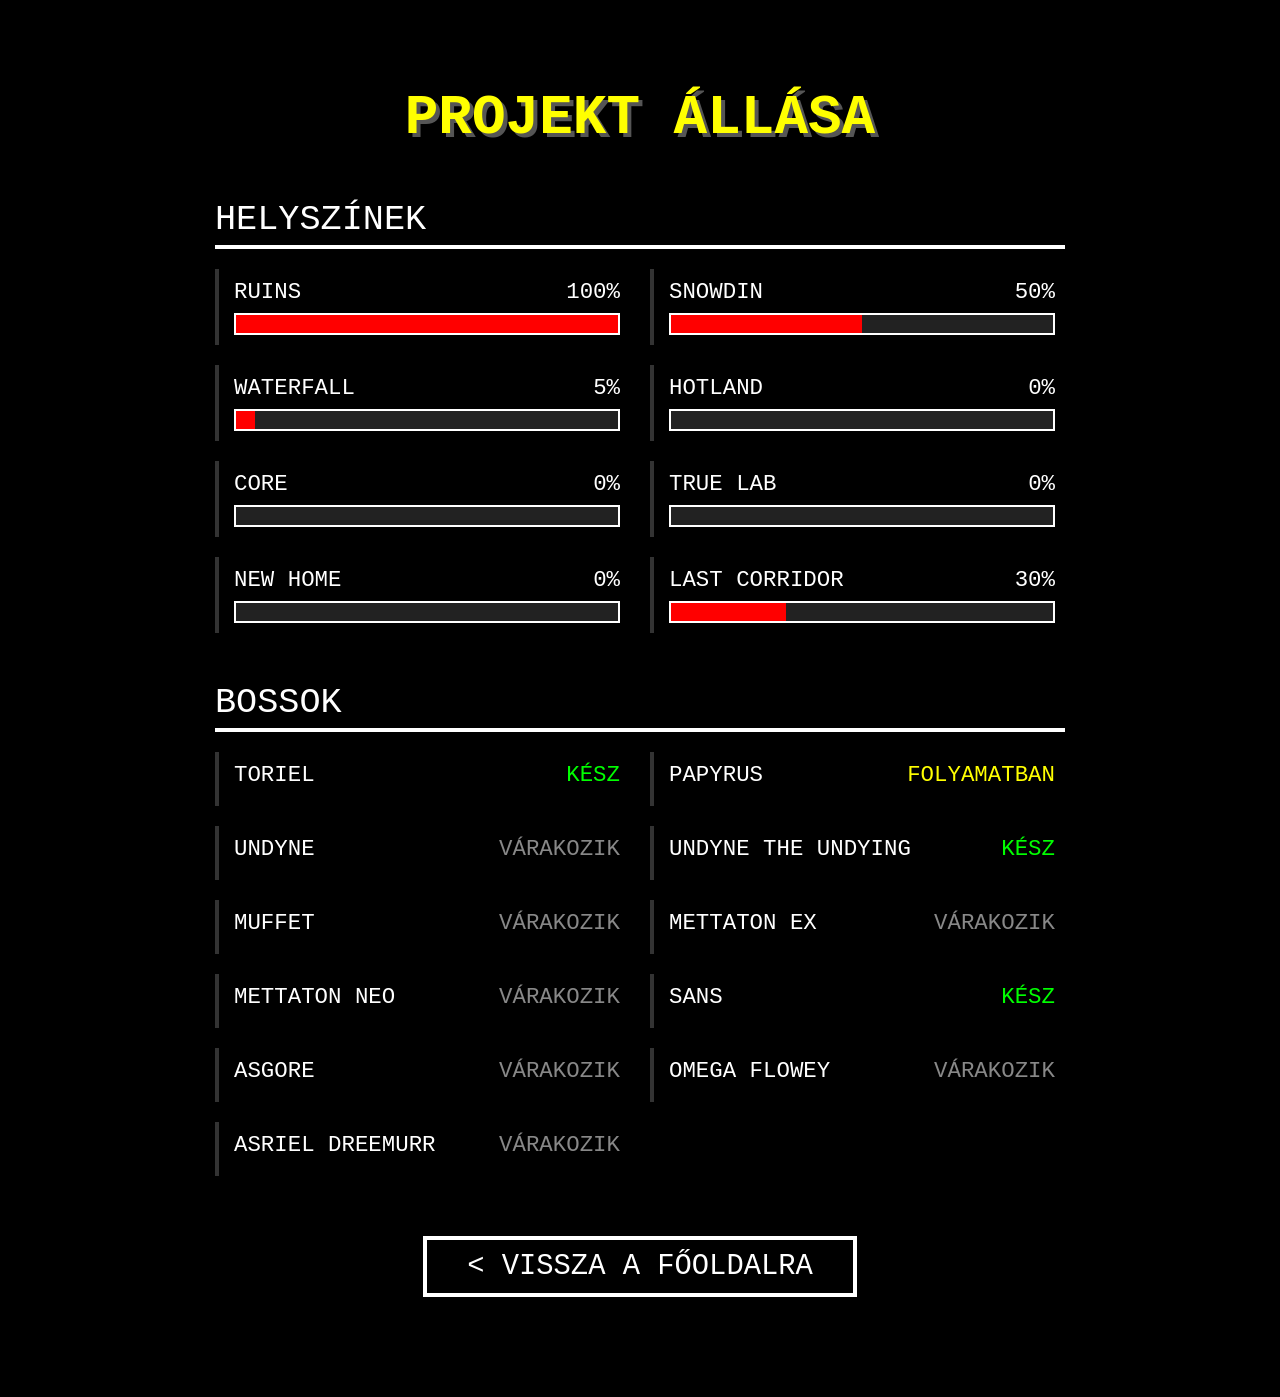
==== allapot/index.html @ 98ee8aeb "átrendezés és magyar font" ====
<!DOCTYPE html>
<html lang="hu">
<head>
    <meta charset="UTF-8">
    <title>Haladás - Undertale Magyarul</title>
    <style>
        @font-face {
            font-family: 'Determination';
            src: url('determination.ttf') format('truetype');
        }

        body {
            background-color: black;
            color: white;
            font-family: 'Determination', 'Courier New', monospace;
            display: flex;
            flex-direction: column;
            align-items: center;
            padding: 40px 20px;
            margin: 0;
            text-transform: uppercase;
        }

        .container { width: 100%; max-width: 850px; }

        h2 { font-size: 3.5rem; color: #ffff00; text-align: center; margin-bottom: 50px; text-shadow: 4px 4px #555; }
        
        .section-title { 
            font-size: 2.2rem; 
            border-bottom: 4px solid white; 
            padding-bottom: 5px; 
            margin-top: 50px;
            color: white;
        }

        .status-grid {
            display: grid;
            grid-template-columns: 1fr 1fr; /* Két oszlopra osztjuk a jobb helykihasználásért */
            gap: 20px;
            margin-top: 20px;
        }

        .status-item {
            display: flex;
            flex-direction: column;
            padding: 10px;
            border-left: 4px solid #333;
            padding-left: 15px;
        }

        .label-row {
            display: flex;
            justify-content: space-between;
            font-size: 1.4rem;
            margin-bottom: 8px;
        }

        /* Folyamatjelzők */
        .bar-bg {
            height: 18px;
            border: 2px solid white;
            background: #222;
        }

        .bar-fill {
            height: 100%;
            background: #ff0000; /* HP Piros */
        }

        /* Boss állapotok */
        .status-tag { font-size: 1.2rem; font-weight: bold; }
        .done { color: #00ff00; }     /* Kész */
        .working { color: #ffff00; }  /* Folyamatban */
        .waiting { color: #888; }     /* Még nincs elkezdve */

        .back-btn {
            margin: 60px auto;
            display: table;
            color: white;
            text-decoration: none;
            font-size: 1.8rem;
            border: 4px solid white;
            padding: 10px 40px;
            transition: 0.1s;
        }

        .back-btn:hover { color: #ffff00; border-color: #ffff00; }

        @media (max-width: 700px) {
            .status-grid { grid-template-columns: 1fr; }
        }
    </style>
</head>
<body>

    <div class="container">
        <h2>PROJEKT ÁLLÁSA</h2>

        <div class="section-title">HELYSZÍNEK</div>
        <div class="status-grid">
            <div class="status-item">
                <div class="label-row"><span>RUINS</span><span>100%</span></div>
                <div class="bar-bg"><div class="bar-fill" style="width: 100%;"></div></div>
            </div>
            <div class="status-item">
                <div class="label-row"><span>SNOWDIN</span><span>50%</span></div>
                <div class="bar-bg"><div class="bar-fill" style="width: 50%;"></div></div>
            </div>
            <div class="status-item">
                <div class="label-row"><span>WATERFALL</span><span>5%</span></div>
                <div class="bar-bg"><div class="bar-fill" style="width: 5%;"></div></div>
            </div>
            <div class="status-item">
                <div class="label-row"><span>HOTLAND</span><span>0%</span></div>
                <div class="bar-bg"><div class="bar-fill" style="width: 0%;"></div></div>
            </div>
            <div class="status-item">
                <div class="label-row"><span>CORE</span><span>0%</span></div>
                <div class="bar-bg"><div class="bar-fill" style="width: 0%;"></div></div>
            </div>
            <div class="status-item">
                <div class="label-row"><span>TRUE LAB</span><span>0%</span></div>
                <div class="bar-bg"><div class="bar-fill" style="width: 0%;"></div></div>
            </div>
            <div class="status-item">
                <div class="label-row"><span>NEW HOME</span><span>0%</span></div>
                <div class="bar-bg"><div class="bar-fill" style="width: 0%;"></div></div>
            </div>
            <div class="status-item">
                <div class="label-row"><span>LAST CORRIDOR</span><span>30%</span></div>
                <div class="bar-bg"><div class="bar-fill" style="width: 30%;"></div></div>
            </div>
        </div>

        <div class="section-title">BOSSOK</div>
        <div class="status-grid">
            <div class="status-item">
                <div class="label-row"><span>TORIEL</span><span class="done">KÉSZ</span></div>
            </div>
            <div class="status-item">
                <div class="label-row"><span>PAPYRUS</span><span class="working">FOLYAMATBAN</span></div>
            </div>
            <div class="status-item">
                <div class="label-row"><span>UNDYNE</span><span class="waiting">VÁRAKOZIK</span></div>
            </div>
            <div class="status-item">
                <div class="label-row"><span>UNDYNE THE UNDYING</span><span class="done">KÉSZ</span></div>
            </div>
            <div class="status-item">
                <div class="label-row"><span>MUFFET</span><span class="waiting">VÁRAKOZIK</span></div>
            </div>
            <div class="status-item">
                <div class="label-row"><span>METTATON EX</span><span class="waiting">VÁRAKOZIK</span></div>
            </div>
            <div class="status-item">
                <div class="label-row"><span>METTATON NEO</span><span class="waiting">VÁRAKOZIK</span></div>
            </div>
            <div class="status-item">
                <div class="label-row"><span>SANS</span><span class="done">KÉSZ</span></div>
            </div>
            <div class="status-item">
                <div class="label-row"><span>ASGORE</span><span class="waiting">VÁRAKOZIK</span></div>
            </div>
            <div class="status-item">
                <div class="label-row"><span>OMEGA FLOWEY</span><span class="waiting">VÁRAKOZIK</span></div>
            </div>
            <div class="status-item">
                <div class="label-row"><span>ASRIEL DREEMURR</span><span class="waiting">VÁRAKOZIK</span></div>
            </div>
        </div>

        <a href="index.html" class="back-btn">< VISSZA A FŐOLDALRA</a>
    </div>

</body>
</html>
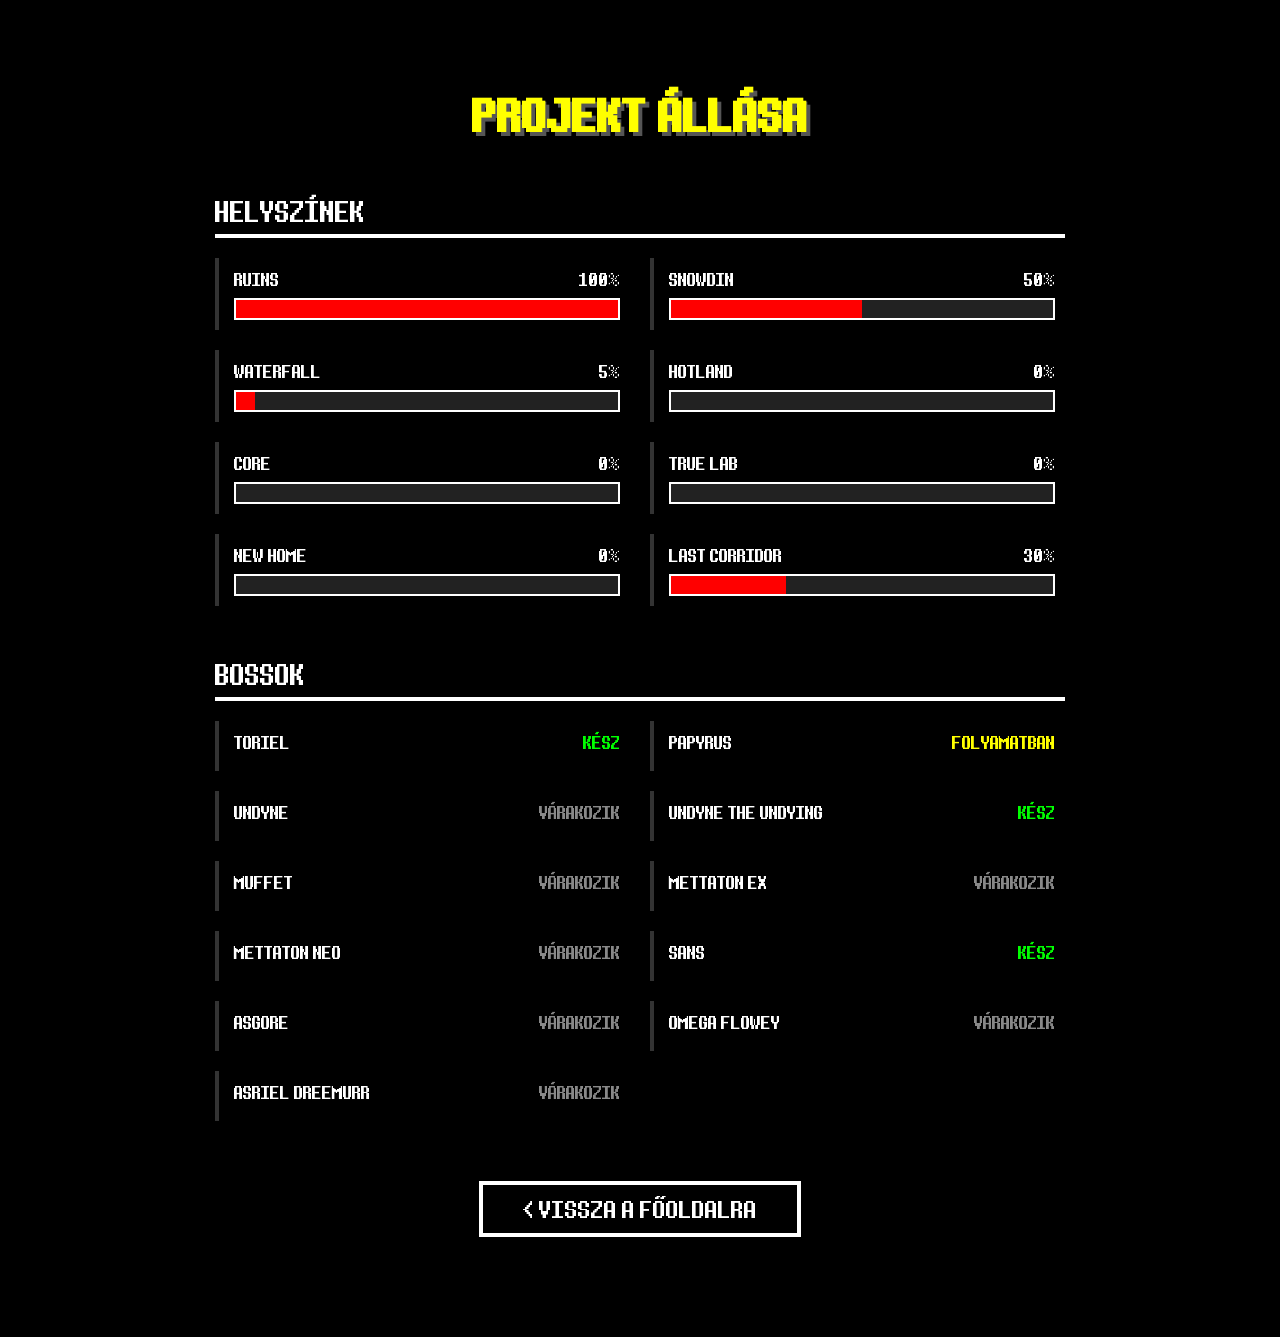
==== commit 99a6b42b: "fix paths, icon, style.css" ====
--- a/allapot/index.html
+++ b/allapot/index.html
@@ -2,17 +2,19 @@
 <html lang="hu">
 <head>
     <meta charset="UTF-8">
+    <meta name="theme-color" content="#000000">
     <title>Haladás - Undertale Magyarul</title>
+    <link rel="icon" type="image/x-icon" href="../favicon.ico">
     <style>
         @font-face {
-            font-family: 'Determination';
-            src: url('determination.ttf') format('truetype');
+            font-family: '8bitoperator_jve';
+            src: url('../assets/8bitoperator_jve.ttf') format('truetype');
         }
 
         body {
             background-color: black;
             color: white;
-            font-family: 'Determination', 'Courier New', monospace;
+            font-family: '8bitoperator_jve', 'Courier New', monospace;
             display: flex;
             flex-direction: column;
             align-items: center;
@@ -92,7 +94,6 @@
     </style>
 </head>
 <body>
-
     <div class="container">
         <h2>PROJEKT ÁLLÁSA</h2>
 
@@ -169,8 +170,7 @@
             </div>
         </div>
 
-        <a href="index.html" class="back-btn">< VISSZA A FŐOLDALRA</a>
+        <a href="../" class="back-btn">< VISSZA A FŐOLDALRA</a>
     </div>
-
 </body>
 </html>
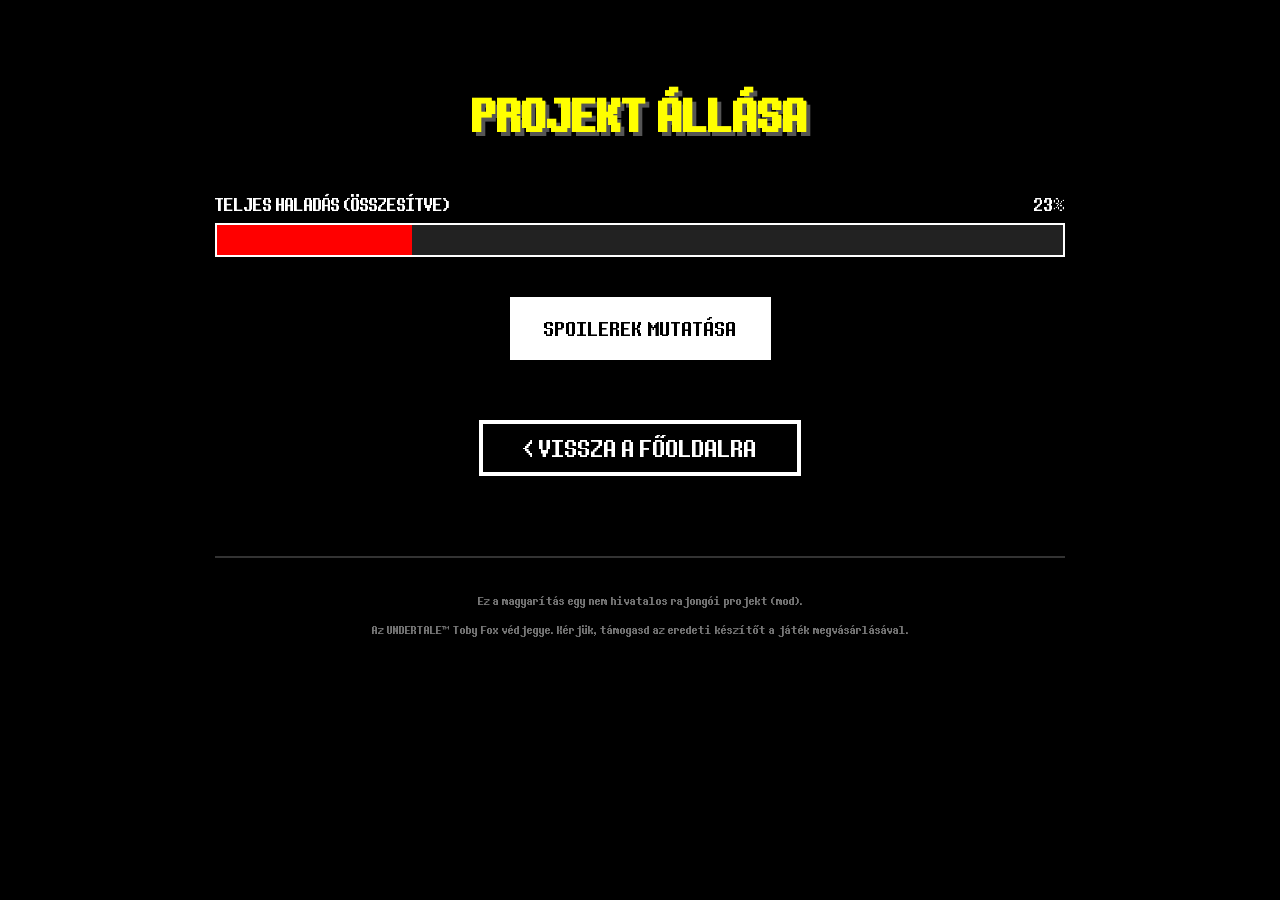
==== commit 6699811d: "Így már jó." ====
--- a/allapot/index.html
+++ b/allapot/index.html
@@ -35,9 +35,15 @@
             color: white;
         }
 
+        /* Teljes haladás csík */
+        .total-progress {
+            margin-bottom: 40px;
+            text-align: center;
+        }
+
         .status-grid {
             display: grid;
-            grid-template-columns: 1fr 1fr; /* Két oszlopra osztjuk a jobb helykihasználásért */
+            grid-template-columns: 1fr 1fr;
             gap: 20px;
             margin-top: 20px;
         }
@@ -57,7 +63,6 @@
             margin-bottom: 8px;
         }
 
-        /* Folyamatjelzők */
         .bar-bg {
             height: 18px;
             border: 2px solid white;
@@ -66,14 +71,50 @@
 
         .bar-fill {
             height: 100%;
-            background: #ff0000; /* HP Piros */
-        }
-
-        /* Boss állapotok */
-        .status-tag { font-size: 1.2rem; font-weight: bold; }
-        .done { color: #00ff00; }     /* Kész */
-        .working { color: #ffff00; }  /* Folyamatban */
-        .waiting { color: #888; }     /* Még nincs elkezdve */
+            background: #ff0000;
+        }
+
+        /* Spoiler stílusok */
+        .spoiler-container {
+            text-align: center;
+            margin-top: 30px;
+        }
+
+        #spoiler-content {
+            display: none; /* Alapból rejtve */
+        }
+
+        .spoiler-btn {
+            background: white;
+            color: black;
+            border: 4px solid white;
+            padding: 15px 30px;
+            font-family: '8bitoperator_jve';
+            font-size: 1.5rem;
+            cursor: pointer;
+            text-transform: uppercase;
+            transition: 0.1s;
+        }
+
+        .spoiler-btn:hover {
+            background: black;
+            color: white;
+        }
+
+        .done { color: #00ff00; }
+        .working { color: #ffff00; }
+        .waiting { color: #888; }
+
+        /* Disclaimer stílus */
+        .disclaimer {
+            margin-top: 80px;
+            border-top: 2px solid #333;
+            padding-top: 20px;
+            font-size: 0.9rem;
+            color: #777;
+            text-align: center;
+            text-transform: none; /* Hogy olvashatóbb legyen a jogi szöveg */
+        }
 
         .back-btn {
             margin: 60px auto;
@@ -97,80 +138,81 @@
     <div class="container">
         <h2>PROJEKT ÁLLÁSA</h2>
 
-        <div class="section-title">HELYSZÍNEK</div>
-        <div class="status-grid">
-            <div class="status-item">
-                <div class="label-row"><span>RUINS</span><span>100%</span></div>
-                <div class="bar-bg"><div class="bar-fill" style="width: 100%;"></div></div>
+        <div class="total-progress">
+            <div class="label-row"><span>TELJES HALADÁS (ÖSSZESÍTVE)</span><span>23%</span></div>
+            <div class="bar-bg" style="height: 30px;"><div class="bar-fill" style="width: 23%;"></div></div>
+        </div>
+
+        <div class="spoiler-container">
+            <button class="spoiler-btn" id="show-btn" onclick="revealSpoilers()">SPOILEREK MUTATÁSA</button>
+        </div>
+
+        <div id="spoiler-content">
+            <div class="section-title">HELYSZÍNEK</div>
+            <div class="status-grid">
+                <div class="status-item">
+                    <div class="label-row"><span>RUINS</span><span>100%</span></div>
+                    <div class="bar-bg"><div class="bar-fill" style="width: 100%;"></div></div>
+                </div>
+                <div class="status-item">
+                    <div class="label-row"><span>SNOWDIN</span><span>50%</span></div>
+                    <div class="bar-bg"><div class="bar-fill" style="width: 50%;"></div></div>
+                </div>
+                <div class="status-item">
+                    <div class="label-row"><span>WATERFALL</span><span>5%</span></div>
+                    <div class="bar-bg"><div class="bar-fill" style="width: 5%;"></div></div>
+                </div>
+                <div class="status-item">
+                    <div class="label-row"><span>HOTLAND</span><span>0%</span></div>
+                    <div class="bar-bg"><div class="bar-fill" style="width: 0%;"></div></div>
+                </div>
+                <div class="status-item">
+                    <div class="label-row"><span>CORE</span><span>0%</span></div>
+                    <div class="bar-bg"><div class="bar-fill" style="width: 0%;"></div></div>
+                </div>
+                <div class="status-item">
+                    <div class="label-row"><span>TRUE LAB</span><span>0%</span></div>
+                    <div class="bar-bg"><div class="bar-fill" style="width: 0%;"></div></div>
+                </div>
+                <div class="status-item">
+                    <div class="label-row"><span>NEW HOME</span><span>0%</span></div>
+                    <div class="bar-bg"><div class="bar-fill" style="width: 0%;"></div></div>
+                </div>
+                <div class="status-item">
+                    <div class="label-row"><span>LAST CORRIDOR</span><span>30%</span></div>
+                    <div class="bar-bg"><div class="bar-fill" style="width: 30%;"></div></div>
+                </div>
             </div>
-            <div class="status-item">
-                <div class="label-row"><span>SNOWDIN</span><span>50%</span></div>
-                <div class="bar-bg"><div class="bar-fill" style="width: 50%;"></div></div>
+
+            <div class="section-title">BOSSOK</div>
+            <div class="status-grid">
+                <div class="status-item"><div class="label-row"><span>TORIEL</span><span class="done">KÉSZ</span></div></div>
+                <div class="status-item"><div class="label-row"><span>PAPYRUS</span><span class="working">FOLYAMATBAN</span></div></div>
+                <div class="status-item"><div class="label-row"><span>UNDYNE</span><span class="waiting">VÁRAKOZIK</span></div></div>
+                <div class="status-item"><div class="label-row"><span>UNDYNE THE UNDYING</span><span class="done">KÉSZ</span></div></div>
+                <div class="status-item"><div class="label-row"><span>MUFFET</span><span class="waiting">VÁRAKOZIK</span></div></div>
+                <div class="status-item"><div class="label-row"><span>METTATON EX</span><span class="waiting">VÁRAKOZIK</span></div></div>
+                <div class="status-item"><div class="label-row"><span>METTATON NEO</span><span class="waiting">VÁRAKOZIK</span></div></div>
+                <div class="status-item"><div class="label-row"><span>SANS</span><span class="done">KÉSZ</span></div></div>
+                <div class="status-item"><div class="label-row"><span>ASGORE</span><span class="waiting">VÁRAKOZIK</span></div></div>
+                <div class="status-item"><div class="label-row"><span>OMEGA FLOWEY</span><span class="waiting">VÁRAKOZIK</span></div></div>
+                <div class="status-item"><div class="label-row"><span>ASRIEL DREEMURR</span><span class="waiting">VÁRAKOZIK</span></div></div>
             </div>
-            <div class="status-item">
-                <div class="label-row"><span>WATERFALL</span><span>5%</span></div>
-                <div class="bar-bg"><div class="bar-fill" style="width: 5%;"></div></div>
-            </div>
-            <div class="status-item">
-                <div class="label-row"><span>HOTLAND</span><span>0%</span></div>
-                <div class="bar-bg"><div class="bar-fill" style="width: 0%;"></div></div>
-            </div>
-            <div class="status-item">
-                <div class="label-row"><span>CORE</span><span>0%</span></div>
-                <div class="bar-bg"><div class="bar-fill" style="width: 0%;"></div></div>
-            </div>
-            <div class="status-item">
-                <div class="label-row"><span>TRUE LAB</span><span>0%</span></div>
-                <div class="bar-bg"><div class="bar-fill" style="width: 0%;"></div></div>
-            </div>
-            <div class="status-item">
-                <div class="label-row"><span>NEW HOME</span><span>0%</span></div>
-                <div class="bar-bg"><div class="bar-fill" style="width: 0%;"></div></div>
-            </div>
-            <div class="status-item">
-                <div class="label-row"><span>LAST CORRIDOR</span><span>30%</span></div>
-                <div class="bar-bg"><div class="bar-fill" style="width: 30%;"></div></div>
-            </div>
-        </div>
-
-        <div class="section-title">BOSSOK</div>
-        <div class="status-grid">
-            <div class="status-item">
-                <div class="label-row"><span>TORIEL</span><span class="done">KÉSZ</span></div>
-            </div>
-            <div class="status-item">
-                <div class="label-row"><span>PAPYRUS</span><span class="working">FOLYAMATBAN</span></div>
-            </div>
-            <div class="status-item">
-                <div class="label-row"><span>UNDYNE</span><span class="waiting">VÁRAKOZIK</span></div>
-            </div>
-            <div class="status-item">
-                <div class="label-row"><span>UNDYNE THE UNDYING</span><span class="done">KÉSZ</span></div>
-            </div>
-            <div class="status-item">
-                <div class="label-row"><span>MUFFET</span><span class="waiting">VÁRAKOZIK</span></div>
-            </div>
-            <div class="status-item">
-                <div class="label-row"><span>METTATON EX</span><span class="waiting">VÁRAKOZIK</span></div>
-            </div>
-            <div class="status-item">
-                <div class="label-row"><span>METTATON NEO</span><span class="waiting">VÁRAKOZIK</span></div>
-            </div>
-            <div class="status-item">
-                <div class="label-row"><span>SANS</span><span class="done">KÉSZ</span></div>
-            </div>
-            <div class="status-item">
-                <div class="label-row"><span>ASGORE</span><span class="waiting">VÁRAKOZIK</span></div>
-            </div>
-            <div class="status-item">
-                <div class="label-row"><span>OMEGA FLOWEY</span><span class="waiting">VÁRAKOZIK</span></div>
-            </div>
-            <div class="status-item">
-                <div class="label-row"><span>ASRIEL DREEMURR</span><span class="waiting">VÁRAKOZIK</span></div>
-            </div>
         </div>
 
         <a href="../" class="back-btn">< VISSZA A FŐOLDALRA</a>
+
+        <div class="disclaimer">
+            <p>Ez a magyarítás egy nem hivatalos rajongói projekt (mod).</p>
+            <p>Az UNDERTALE™ Toby Fox védjegye. Kérjük, támogasd az eredeti készítőt a játék megvásárlásával.</p>
+        </div>
     </div>
+
+    <script>
+        function revealSpoilers() {
+            document.getElementById('spoiler-content').style.display = 'block';
+            document.getElementById('show-btn').style.display = 'none';
+        }
+    </script>
 </body>
-</html>+</html>
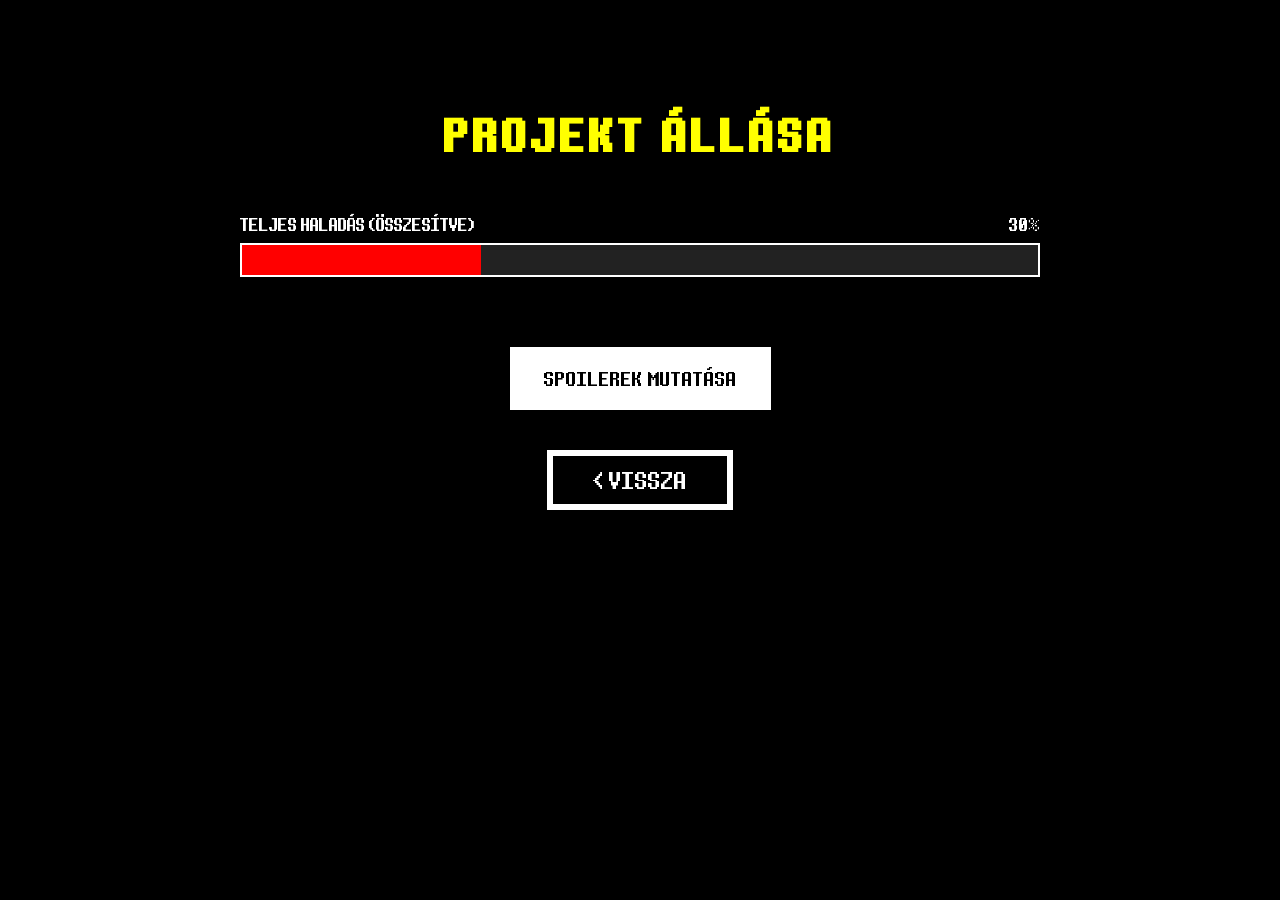
==== commit 88f2c3c4: "főoldal és hírek" ====
--- a/allapot/index.html
+++ b/allapot/index.html
@@ -5,28 +5,8 @@
     <meta name="theme-color" content="#000000">
     <title>Haladás - Undertale Magyarul</title>
     <link rel="icon" type="image/x-icon" href="../favicon.ico">
+    <link rel="stylesheet" href="../assets/style.css" />
     <style>
-        @font-face {
-            font-family: '8bitoperator_jve';
-            src: url('../assets/8bitoperator_jve.ttf') format('truetype');
-        }
-
-        body {
-            background-color: black;
-            color: white;
-            font-family: '8bitoperator_jve', 'Courier New', monospace;
-            display: flex;
-            flex-direction: column;
-            align-items: center;
-            padding: 40px 20px;
-            margin: 0;
-            text-transform: uppercase;
-        }
-
-        .container { width: 100%; max-width: 850px; }
-
-        h2 { font-size: 3.5rem; color: #ffff00; text-align: center; margin-bottom: 50px; text-shadow: 4px 4px #555; }
-        
         .section-title { 
             font-size: 2.2rem; 
             border-bottom: 4px solid white; 
@@ -105,44 +85,21 @@
         .working { color: #ffff00; }
         .waiting { color: #888; }
 
-        /* Disclaimer stílus */
-        .disclaimer {
-            margin-top: 80px;
-            border-top: 2px solid #333;
-            padding-top: 20px;
-            font-size: 0.9rem;
-            color: #777;
-            text-align: center;
-            text-transform: none; /* Hogy olvashatóbb legyen a jogi szöveg */
-        }
-
-        .back-btn {
-            margin: 60px auto;
-            display: table;
-            color: white;
-            text-decoration: none;
-            font-size: 1.8rem;
-            border: 4px solid white;
-            padding: 10px 40px;
-            transition: 0.1s;
-        }
-
-        .back-btn:hover { color: #ffff00; border-color: #ffff00; }
-
         @media (max-width: 700px) {
             .status-grid { grid-template-columns: 1fr; }
         }
     </style>
 </head>
 <body>
-    <div class="container">
+    <header class="container">
         <h2>PROJEKT ÁLLÁSA</h2>
-
         <div class="total-progress">
-            <div class="label-row"><span>TELJES HALADÁS (ÖSSZESÍTVE)</span><span>23%</span></div>
-            <div class="bar-bg" style="height: 30px;"><div class="bar-fill" style="width: 23%;"></div></div>
+            <div class="label-row"><span>TELJES HALADÁS (ÖSSZESÍTVE)</span><span>30%</span></div>
+            <div class="bar-bg" style="height: 30px;"><div class="bar-fill" style="width: 30%;"></div></div>
         </div>
-
+    </header>
+    
+    <main class="container">
         <div class="spoiler-container">
             <button class="spoiler-btn" id="show-btn" onclick="revealSpoilers()">SPOILEREK MUTATÁSA</button>
         </div>
@@ -155,20 +112,20 @@
                     <div class="bar-bg"><div class="bar-fill" style="width: 100%;"></div></div>
                 </div>
                 <div class="status-item">
-                    <div class="label-row"><span>SNOWDIN</span><span>50%</span></div>
-                    <div class="bar-bg"><div class="bar-fill" style="width: 50%;"></div></div>
+                    <div class="label-row"><span>SNOWDIN</span><span>95%</span></div>
+                    <div class="bar-bg"><div class="bar-fill" style="width: 95%;"></div></div>
                 </div>
                 <div class="status-item">
                     <div class="label-row"><span>WATERFALL</span><span>5%</span></div>
                     <div class="bar-bg"><div class="bar-fill" style="width: 5%;"></div></div>
                 </div>
                 <div class="status-item">
-                    <div class="label-row"><span>HOTLAND</span><span>0%</span></div>
-                    <div class="bar-bg"><div class="bar-fill" style="width: 0%;"></div></div>
+                    <div class="label-row"><span>HOTLAND</span><span>5%</span></div>
+                    <div class="bar-bg"><div class="bar-fill" style="width: 5%;"></div></div>
                 </div>
                 <div class="status-item">
-                    <div class="label-row"><span>CORE</span><span>0%</span></div>
-                    <div class="bar-bg"><div class="bar-fill" style="width: 0%;"></div></div>
+                    <div class="label-row"><span>CORE</span><span>9%</span></div>
+                    <div class="bar-bg"><div class="bar-fill" style="width: 9%;"></div></div>
                 </div>
                 <div class="status-item">
                     <div class="label-row"><span>TRUE LAB</span><span>0%</span></div>
@@ -190,23 +147,18 @@
                 <div class="status-item"><div class="label-row"><span>PAPYRUS</span><span class="working">FOLYAMATBAN</span></div></div>
                 <div class="status-item"><div class="label-row"><span>UNDYNE</span><span class="waiting">VÁRAKOZIK</span></div></div>
                 <div class="status-item"><div class="label-row"><span>UNDYNE THE UNDYING</span><span class="done">KÉSZ</span></div></div>
-                <div class="status-item"><div class="label-row"><span>MUFFET</span><span class="waiting">VÁRAKOZIK</span></div></div>
-                <div class="status-item"><div class="label-row"><span>METTATON EX</span><span class="waiting">VÁRAKOZIK</span></div></div>
-                <div class="status-item"><div class="label-row"><span>METTATON NEO</span><span class="waiting">VÁRAKOZIK</span></div></div>
+                <div class="status-item"><div class="label-row"><span>MUFFET</span><span class="done">KÉSZ</span></div></div>
+                <div class="status-item"><div class="label-row"><span>METTATON EX</span><span class="working">FOLYAMATBAN</span></div></div>
+                <div class="status-item"><div class="label-row"><span>METTATON NEO</span><span class="done">KÉSZ</span></div></div>
                 <div class="status-item"><div class="label-row"><span>SANS</span><span class="done">KÉSZ</span></div></div>
                 <div class="status-item"><div class="label-row"><span>ASGORE</span><span class="waiting">VÁRAKOZIK</span></div></div>
-                <div class="status-item"><div class="label-row"><span>OMEGA FLOWEY</span><span class="waiting">VÁRAKOZIK</span></div></div>
-                <div class="status-item"><div class="label-row"><span>ASRIEL DREEMURR</span><span class="waiting">VÁRAKOZIK</span></div></div>
+                <div class="status-item"><div class="label-row"><span>OMEGA FLOWEY</span><span class="done">KÉSZ</span></div></div>
+                <div class="status-item"><div class="label-row"><span>ASRIEL DREEMURR</span><span class="working">FOLYAMATBAN</span></div></div>
             </div>
         </div>
 
-        <a href="../" class="back-btn">< VISSZA A FŐOLDALRA</a>
-
-        <div class="disclaimer">
-            <p>Ez a magyarítás egy nem hivatalos rajongói projekt (mod).</p>
-            <p>Az UNDERTALE™ Toby Fox védjegye. Kérjük, támogasd az eredeti készítőt a játék megvásárlásával.</p>
-        </div>
-    </div>
+        <a href="../" class="back-button">< VISSZA</a>
+    </main>
 
     <script>
         function revealSpoilers() {
--- a/assets/style.css
+++ b/assets/style.css
@@ -0,0 +1,188 @@
+/*index*/
+@font-face {
+    font-family: '8bitoperator_jve';
+    src: url('8bitoperator_jve.ttf') format('truetype');
+}
+
+@font-face {
+    font-family: 'MERCY';
+    src: url('mercy.otf.woff2') format('woff2');
+}
+
+body {
+    background-color: black;
+    color: white;
+    font-family: '8bitoperator_jve', 'Courier New', monospace;
+    display: flex;
+    flex-direction: column;
+    align-items: center;
+    padding-top: 60px;
+    margin: 0;
+}
+
+main {
+    flex: 1;
+}
+
+footer {
+    margin-top: 80px;
+    border-top: 2px solid #333;
+    padding-top: 20px;
+    font-size: 0.9rem;
+    color: #777;
+    text-align: center;
+    text-transform: none; /* Hogy olvashatóbb legyen a jogi szöveg */
+}
+
+h1 {
+    font-size: 4.5rem;
+    letter-spacing: 4px;
+    margin-bottom: 50px;
+    text-align: center;
+}
+
+h2 {
+    font-size: 3.5rem;
+    letter-spacing: 4px;
+    margin-bottom: 50px;
+    text-align: center;
+    color: #ffff00;
+}
+
+/* -- Navigációs Menü -- */
+.battle-menu-container {
+    display: flex;
+    gap: 25px;
+    margin: 80px;
+}
+
+.battle-button {
+    border: 4px solid #ff7f27;
+    padding: 5px;
+    color: #ff7f27;
+    text-decoration: none;
+    font-size: 2.2rem;
+    display: flex;
+    align-items: center;
+    font-family: 'MERCY', 'Courier New', monospace;
+}
+
+/* A piros szív sprite hoverre */
+.battle-button::before {
+    content: "";
+    display: inline-block;
+    width: 30px;
+    height: 26px;
+    background-size: contain;
+    background-repeat: no-repeat;
+    image-rendering: pixelated;
+    margin-right: 0px;
+    margin-left: 10px;
+    margin-top: 0;
+    margin-bottom: 20px;
+}
+
+.battle-button.fight::before {
+    content: "#";
+}
+
+.battle-button.act::before {
+    content: "$";
+}
+
+.battle-button.item::before {
+    content: "%";
+}
+
+.battle-button.mercy::before {
+    content: "&";
+}
+
+.battle-button:hover {
+    color: #ffff00;
+    border-color: #ffff00;
+}
+
+.battle-button:hover::before {
+    content: "";
+    background-image: url('red_SOUL.png');
+    margin-right: 5px;
+    margin-left: 5px;
+    margin-top: 0;
+    margin-bottom: 0px;
+}
+
+.back-button {
+    margin: 40px auto;
+    display: table;
+    color: white;
+    text-decoration: none;
+    font-size: 1.8rem;
+    border: 6px solid white;
+    padding: 10px 40px;
+    transition: 0.1s;
+}
+
+.back-button:hover {
+    color: #ffff00;
+    border-color: #ffff00; }
+
+/* -- Dialógus Doboz -- */
+.dialogue-wrapper {
+    border: 6px solid white;
+    width: 750px;
+    padding: 30px;
+    display: flex;
+    gap: 30px;
+    background-color: black;
+    align-items: center;
+}
+
+.dialogue-portrait {
+    width: 110px;
+    height: 110px;
+    image-rendering: pixelated;
+    object-fit: contain;
+}
+
+.dialogue-text {
+    font-size: 1.8rem;
+    line-height: 1.5;
+    flex: 1;
+}
+
+.yellow { color: #ffff00; }
+
+.container {
+    width: 100%;
+    max-width: 800px;
+}
+
+/* --- HÍREK --- */
+.news-post {
+    background: black;
+    border: 6px solid white;
+    padding: 25px;
+    margin-bottom: 40px;
+    position: relative;
+}
+
+.news-date {
+    color: #ff0000; /* Piros, mint a HP */
+    font-size: 1.2rem;
+    margin-bottom: 10px;
+    display: block;
+}
+
+.news-title {
+    color: #ffff00;
+    font-size: 2.2rem;
+    margin-bottom: 15px;
+    display: block;
+}
+
+.news-content {
+    font-size: 1.5rem;
+    line-height: 1.6;
+    color: white;
+}
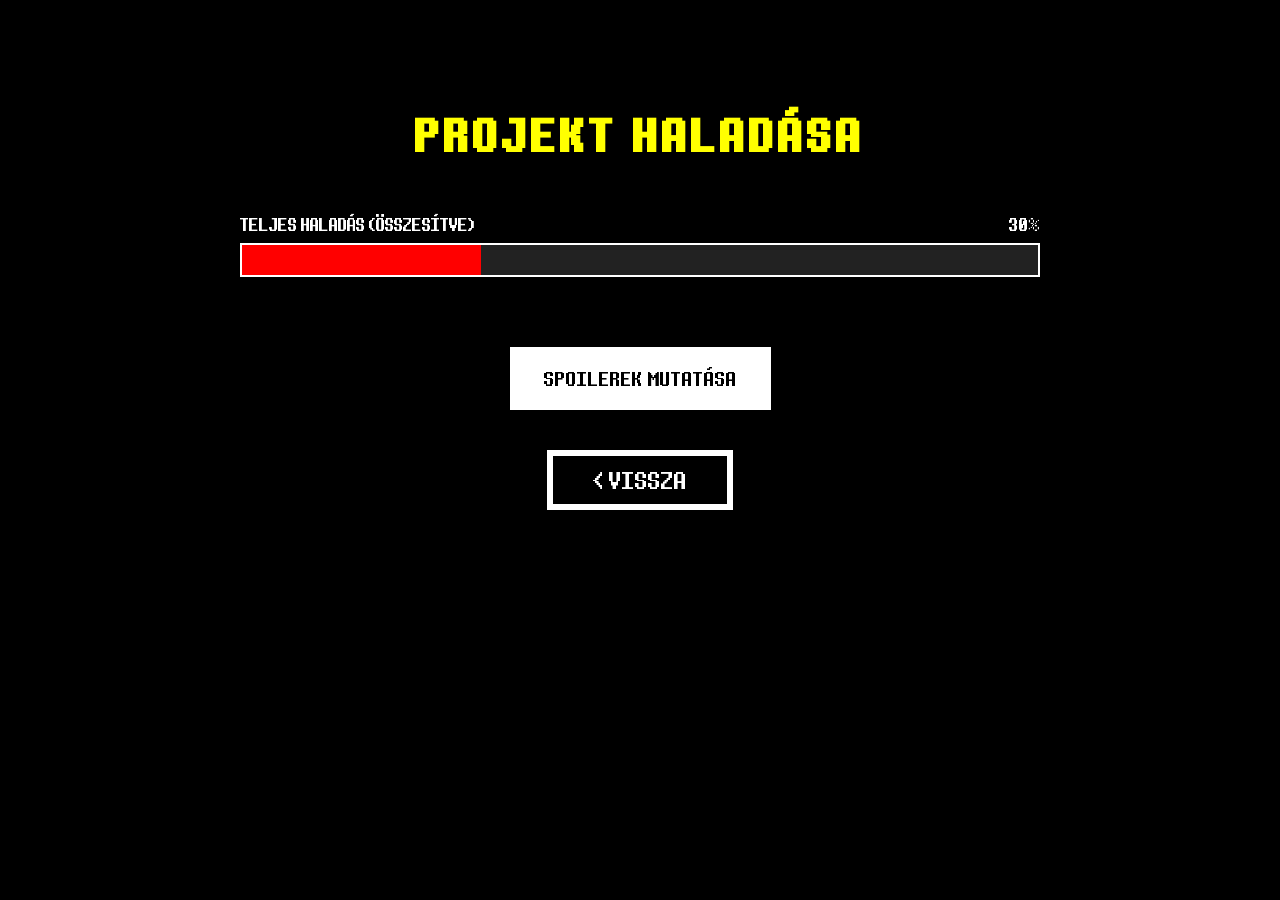
==== commit 7caa79bf: "minden átrakva style.css-be" ====
--- a/allapot/index.html
+++ b/allapot/index.html
@@ -6,93 +6,10 @@
     <title>Haladás - Undertale Magyarul</title>
     <link rel="icon" type="image/x-icon" href="../favicon.ico">
     <link rel="stylesheet" href="../assets/style.css" />
-    <style>
-        .section-title { 
-            font-size: 2.2rem; 
-            border-bottom: 4px solid white; 
-            padding-bottom: 5px; 
-            margin-top: 50px;
-            color: white;
-        }
-
-        /* Teljes haladás csík */
-        .total-progress {
-            margin-bottom: 40px;
-            text-align: center;
-        }
-
-        .status-grid {
-            display: grid;
-            grid-template-columns: 1fr 1fr;
-            gap: 20px;
-            margin-top: 20px;
-        }
-
-        .status-item {
-            display: flex;
-            flex-direction: column;
-            padding: 10px;
-            border-left: 4px solid #333;
-            padding-left: 15px;
-        }
-
-        .label-row {
-            display: flex;
-            justify-content: space-between;
-            font-size: 1.4rem;
-            margin-bottom: 8px;
-        }
-
-        .bar-bg {
-            height: 18px;
-            border: 2px solid white;
-            background: #222;
-        }
-
-        .bar-fill {
-            height: 100%;
-            background: #ff0000;
-        }
-
-        /* Spoiler stílusok */
-        .spoiler-container {
-            text-align: center;
-            margin-top: 30px;
-        }
-
-        #spoiler-content {
-            display: none; /* Alapból rejtve */
-        }
-
-        .spoiler-btn {
-            background: white;
-            color: black;
-            border: 4px solid white;
-            padding: 15px 30px;
-            font-family: '8bitoperator_jve';
-            font-size: 1.5rem;
-            cursor: pointer;
-            text-transform: uppercase;
-            transition: 0.1s;
-        }
-
-        .spoiler-btn:hover {
-            background: black;
-            color: white;
-        }
-
-        .done { color: #00ff00; }
-        .working { color: #ffff00; }
-        .waiting { color: #888; }
-
-        @media (max-width: 700px) {
-            .status-grid { grid-template-columns: 1fr; }
-        }
-    </style>
 </head>
 <body>
     <header class="container">
-        <h2>PROJEKT ÁLLÁSA</h2>
+        <h2>PROJEKT HALADÁSA</h2>
         <div class="total-progress">
             <div class="label-row"><span>TELJES HALADÁS (ÖSSZESÍTVE)</span><span>30%</span></div>
             <div class="bar-bg" style="height: 30px;"><div class="bar-fill" style="width: 30%;"></div></div>
--- a/assets/style.css
+++ b/assets/style.css
@@ -1,4 +1,4 @@
-/*index*/
+/* --- GLOBAL --- */
 @font-face {
     font-family: '8bitoperator_jve';
     src: url('8bitoperator_jve.ttf') format('truetype');
@@ -31,25 +31,24 @@
     font-size: 0.9rem;
     color: #777;
     text-align: center;
-    text-transform: none; /* Hogy olvashatóbb legyen a jogi szöveg */
+}
+
+h1, h2 {
+    text-align: center;
+    margin-bottom: 50px;
+    letter-spacing: 4px;
 }
 
 h1 {
     font-size: 4.5rem;
-    letter-spacing: 4px;
-    margin-bottom: 50px;
-    text-align: center;
 }
 
 h2 {
     font-size: 3.5rem;
-    letter-spacing: 4px;
-    margin-bottom: 50px;
-    text-align: center;
-    color: #ffff00;
-}
-
-/* -- Navigációs Menü -- */
+    color: #ffff00;
+}
+
+/* -- GOMBOK -- */
 .battle-menu-container {
     display: flex;
     gap: 25px;
@@ -82,21 +81,13 @@
     margin-bottom: 20px;
 }
 
-.battle-button.fight::before {
-    content: "#";
-}
-
-.battle-button.act::before {
-    content: "$";
-}
-
-.battle-button.item::before {
-    content: "%";
-}
-
-.battle-button.mercy::before {
-    content: "&";
-}
+.battle-button.fight::before {  content: "#"; }
+
+.battle-button.act::before { content: "$"; }
+
+.battle-button.item::before { content: "%"; }
+
+.battle-button.mercy::before { content: "&"; }
 
 .battle-button:hover {
     color: #ffff00;
@@ -153,6 +144,10 @@
 
 .yellow { color: #ffff00; }
 
+.red { color: #ff0000; }
+
+.green { color: #00ff00; }
+
 .container {
     width: 100%;
     max-width: 800px;
@@ -185,4 +180,226 @@
     font-size: 1.5rem;
     line-height: 1.6;
     color: white;
-}+}
+
+/* --- LETÖLTÉSEK --- */
+.download-grid {
+    display: flex;
+    justify-content: center;
+    gap: 40px;
+    margin-bottom: 80px;
+}
+
+/* Alap gomb stílus */
+.dl-box {
+    border: 6px solid white;
+    padding: 30px;
+    width: 300px;
+    text-decoration: none;
+    color: white;
+    transition: 0.1s;
+    display: flex;
+    flex-direction: column;
+    align-items: center;
+}
+
+.dl-title {
+    font-size: 2.5rem;
+    margin-bottom: 15px;
+}
+
+.dl-info {
+    font-size: 1.2rem;
+    color: #aaa;
+}
+
+/* Aktív Demó gomb */
+.dl-box.active:hover {
+    border-color: #ffff00;
+    color: #ffff00;
+    transform: scale(1.05);
+}
+
+/* Inaktív Teljes verzió gomb */
+.dl-box.disabled {
+    border-color: #444;
+    color: #444;
+    cursor: not-allowed;
+}
+
+.dl-caption {
+    font-size: 1.5rem;
+    margin-top: 10px;
+}
+
+.warning-text {
+    margin-top: 40px;
+    font-size: 1.2rem;
+    color: #888;
+    max-width: 600px;
+    margin-left: auto;
+    margin-right: auto;
+}
+
+/* --- ÁLLAPOT --- */
+.section-title { 
+    font-size: 2.2rem; 
+    border-bottom: 4px solid white; 
+    padding-bottom: 5px; 
+    margin-top: 50px;
+    color: white;
+}
+
+/* Teljes haladás csík */
+.total-progress {
+    margin-bottom: 40px;
+    text-align: center;
+}
+
+.status-grid {
+    display: grid;
+    grid-template-columns: 1fr 1fr;
+    gap: 20px;
+    margin-top: 20px;
+}
+
+.status-item {
+    display: flex;
+    flex-direction: column;
+    padding: 10px;
+    border-left: 4px solid #333;
+    padding-left: 15px;
+}
+
+.label-row {
+    display: flex;
+    justify-content: space-between;
+    font-size: 1.4rem;
+    margin-bottom: 8px;
+}
+
+.bar-bg {
+    height: 18px;
+    border: 2px solid white;
+    background: #222;
+}
+
+.bar-fill {
+    height: 100%;
+    background: #ff0000;
+}
+
+/* Spoiler stílusok */
+.spoiler-container {
+    text-align: center;
+    margin-top: 30px;
+}
+
+#spoiler-content {
+    display: none; /* Alapból rejtve */
+}
+
+.spoiler-btn {
+    background: white;
+    color: black;
+    border: 4px solid white;
+    padding: 15px 30px;
+    font-family: '8bitoperator_jve';
+    font-size: 1.5rem;
+    cursor: pointer;
+    text-transform: uppercase;
+    transition: 0.1s;
+}
+
+.spoiler-btn:hover {
+    background: black;
+    color: white;
+}
+
+.done { color: #00ff00; }
+.working { color: #ffff00; }
+.waiting { color: #888; }
+
+@media (max-width: 700px) {
+    .status-grid { grid-template-columns: 1fr; }
+}
+
+/* --- CSAPAT --- */
+.team-grid {
+    display: flex;
+    flex-direction: column;
+    gap: 25px;
+}
+
+.member-card {
+    display: flex;
+    align-items: center;
+    border: 6px solid white;
+    padding: 15px 25px;
+    background: black;
+    transition: 0.1s;
+}
+
+.member-card:hover {
+    border-color: #ffff00;
+}
+
+.member-icon {
+    width: 60px;
+    height: 60px;
+    margin-right: 25px;
+    object-fit: contain;
+    border: 1px solid #333;
+}
+
+.member-info {
+    flex: 1;
+    display: flex;
+    flex-direction: column;
+}
+
+.name {
+    font-size: 2rem;
+    color: white;
+}
+
+.member-card:hover .name {
+    color: #ffff00;
+}
+
+.role {
+    font-size: 1.2rem;
+    color: #aaa;
+    margin-top: 5px;
+}
+
+/* Social Gombok */
+.social-button {
+    text-decoration: none;
+    padding: 8px 15px;
+    font-size: 1.2rem;
+    border: 3px solid white;
+    transition: 0.1s;
+    margin-left: 15px;
+}
+.social-button.youtube {
+    color: white;
+    background-color: #FF0033;
+}
+
+.social-button.youtube:hover {
+    background-color: white;
+    color: #FF0033;
+    border-color: #FF0033;
+}
+
+.social-button.linktree {
+    color: black;
+    background-color: #42e15e;
+}
+
+.social-button.linktree:hover {
+    background-color: black;
+    color: #42e15e;
+    border-color: #42e15e;
+}
